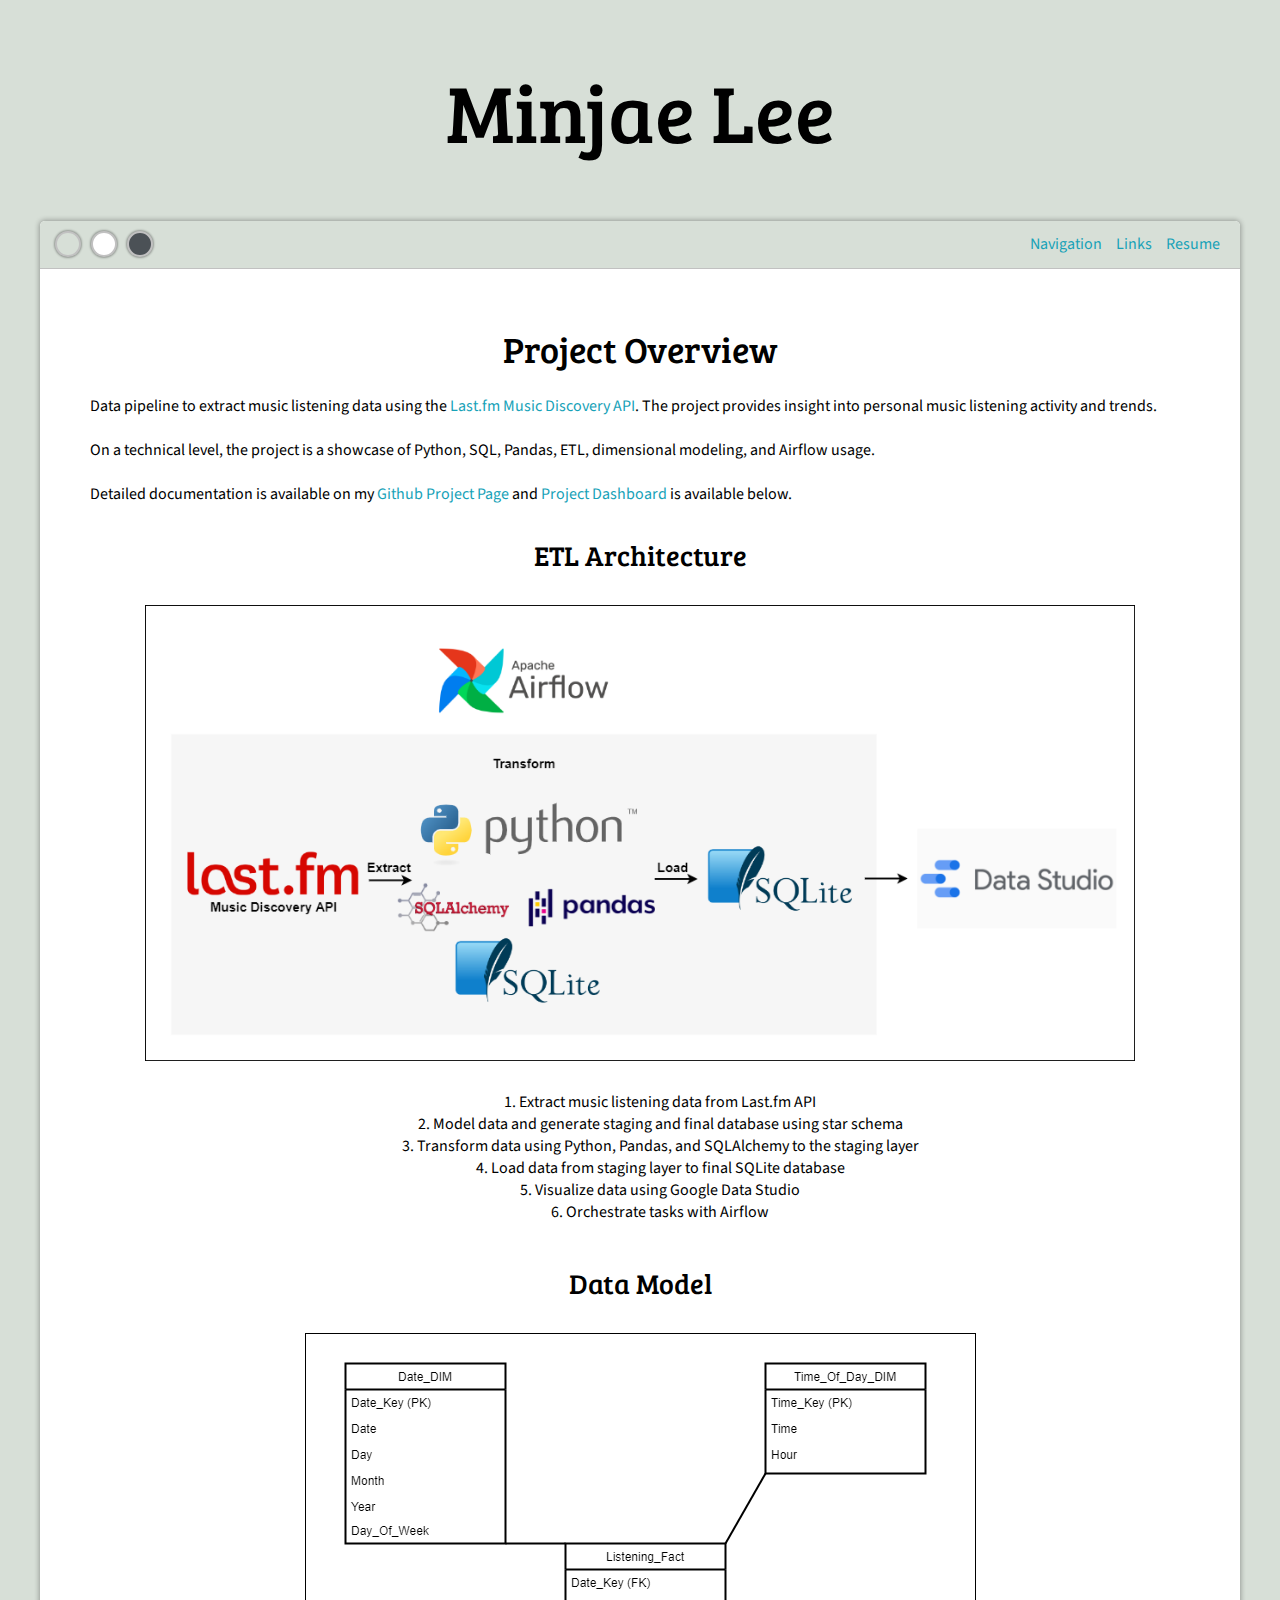
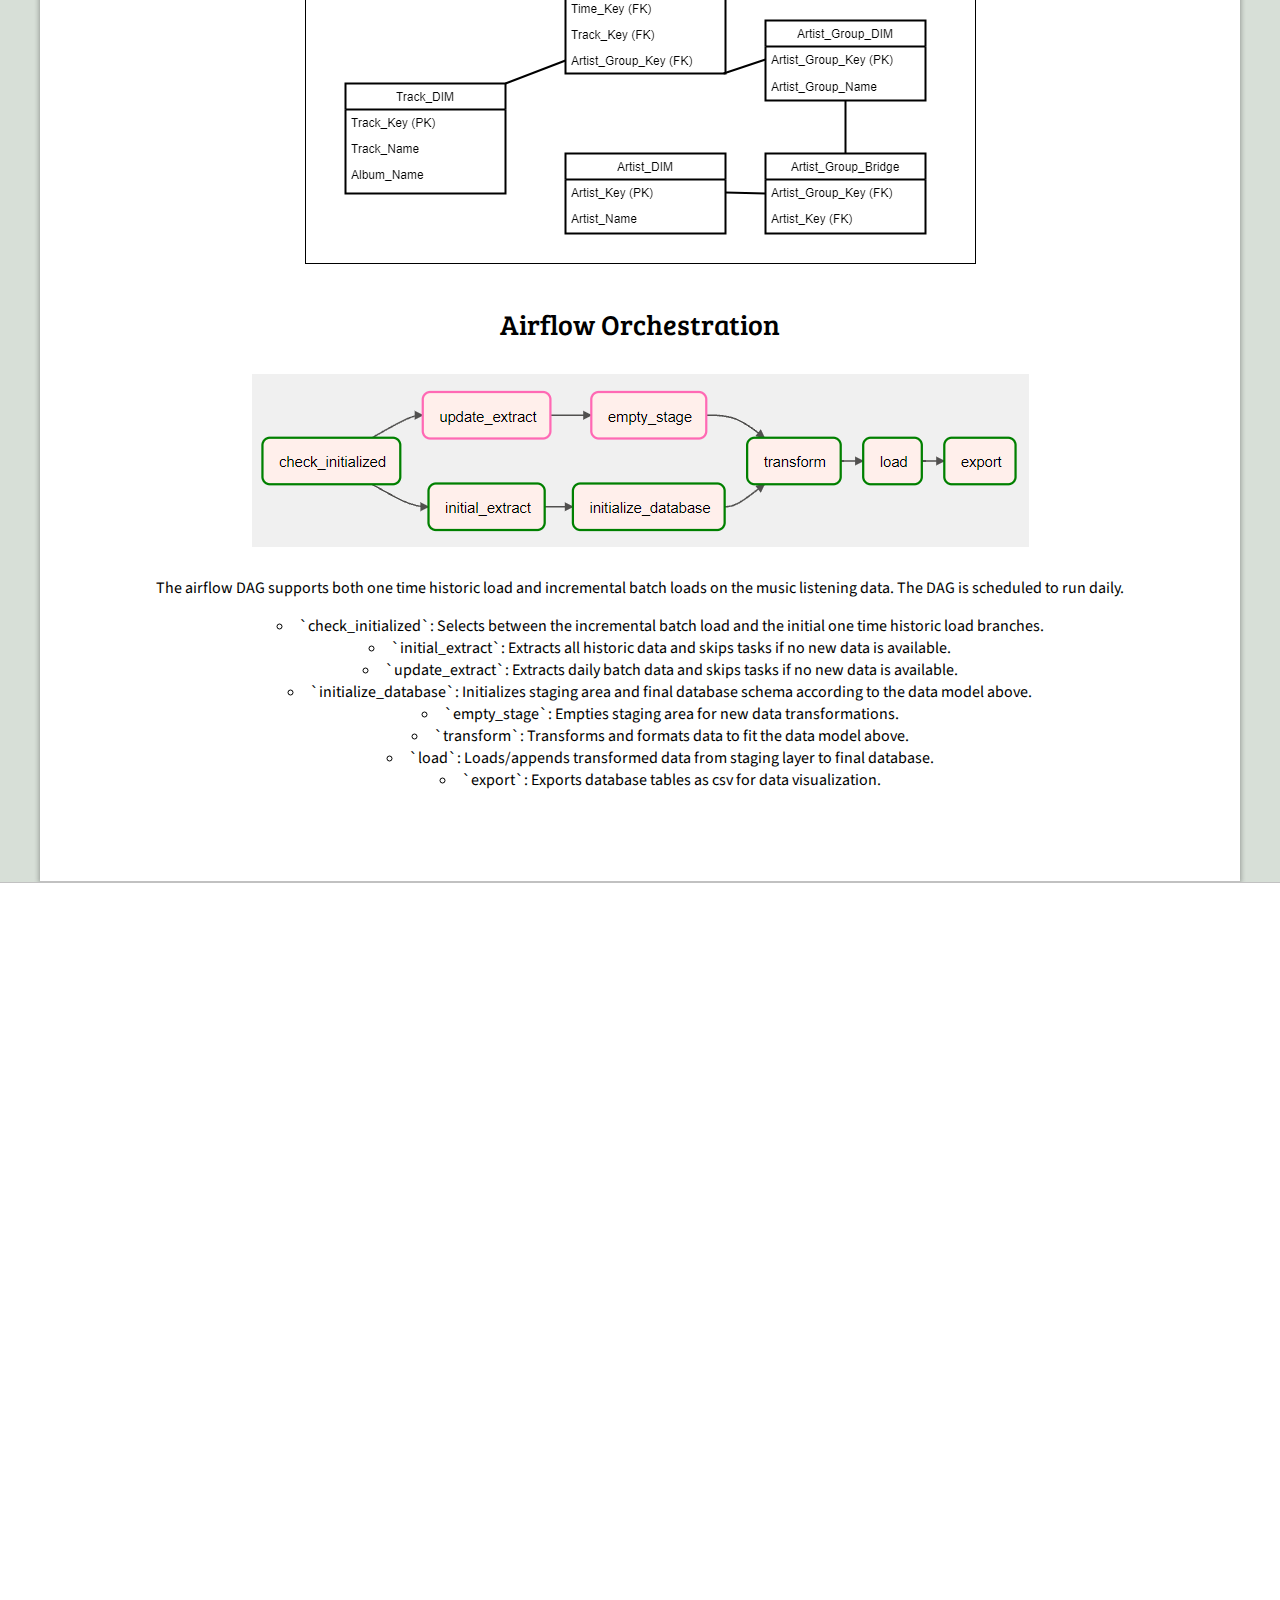
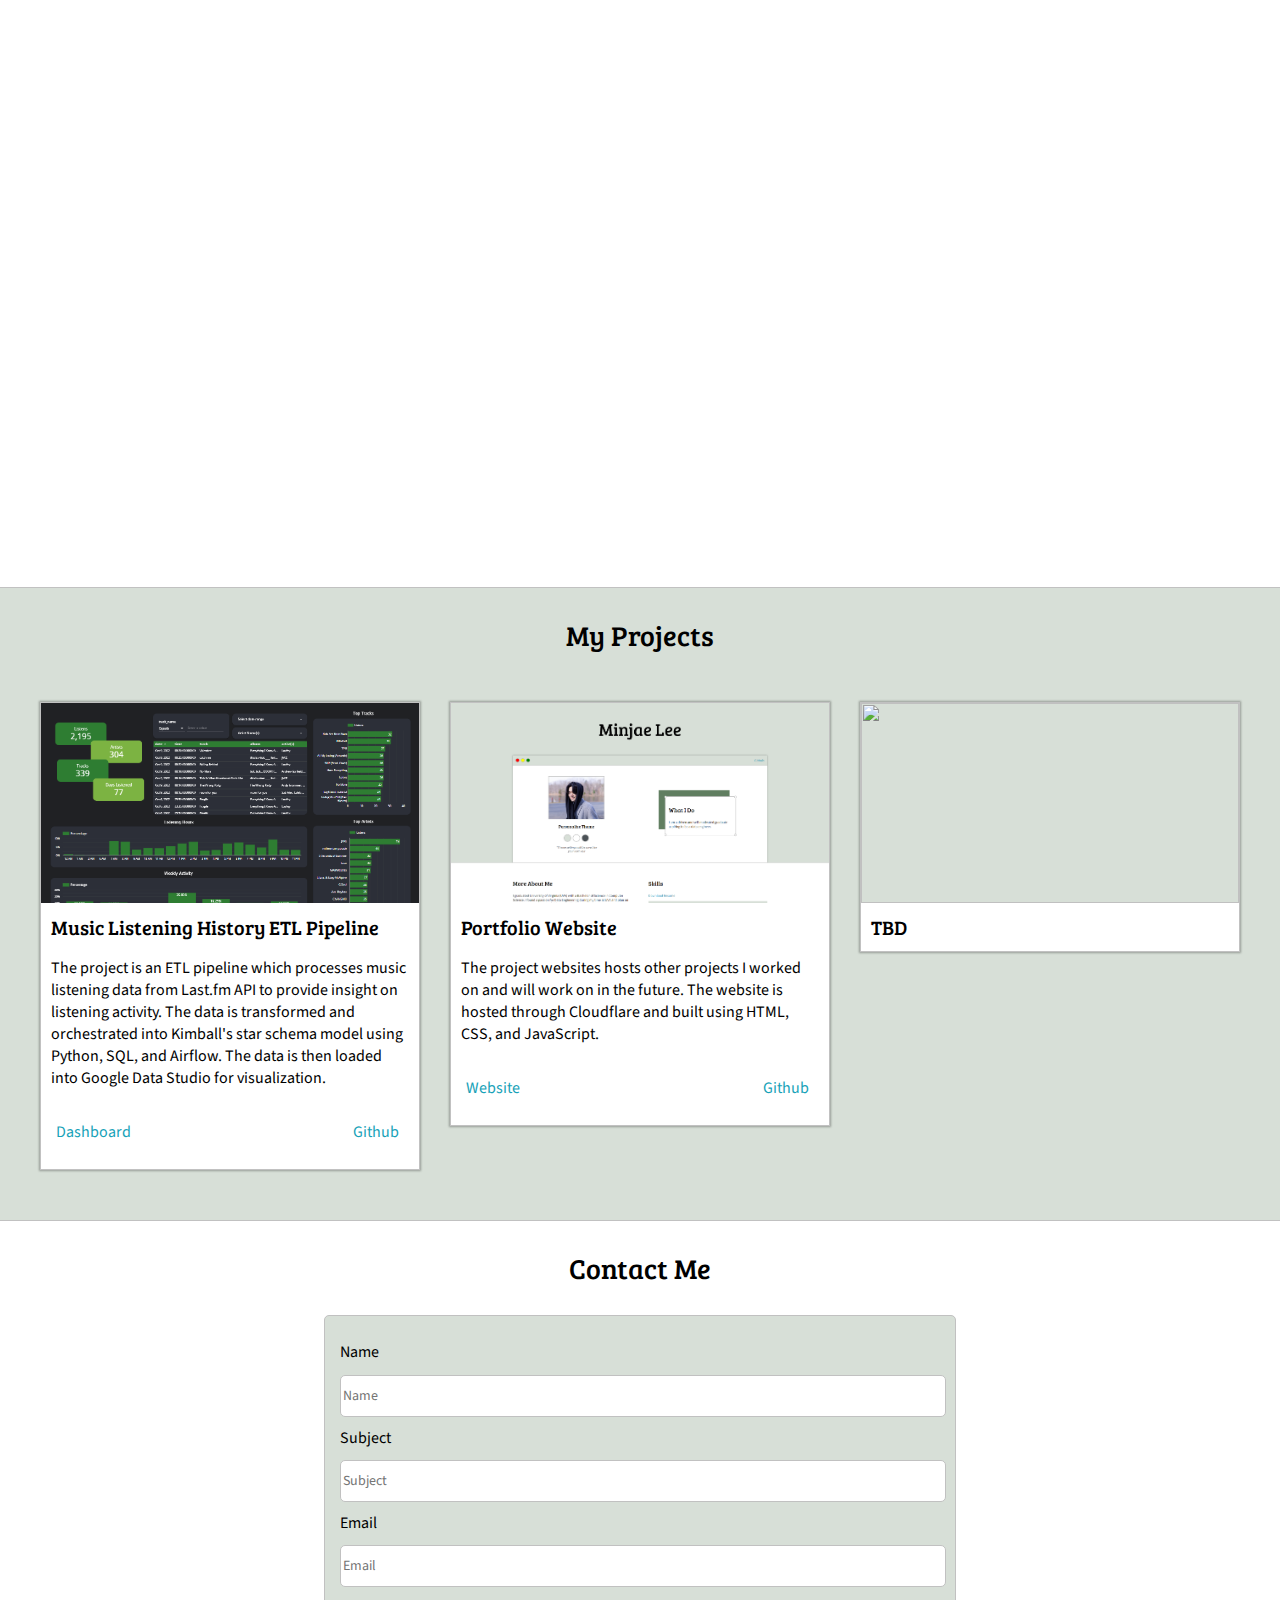
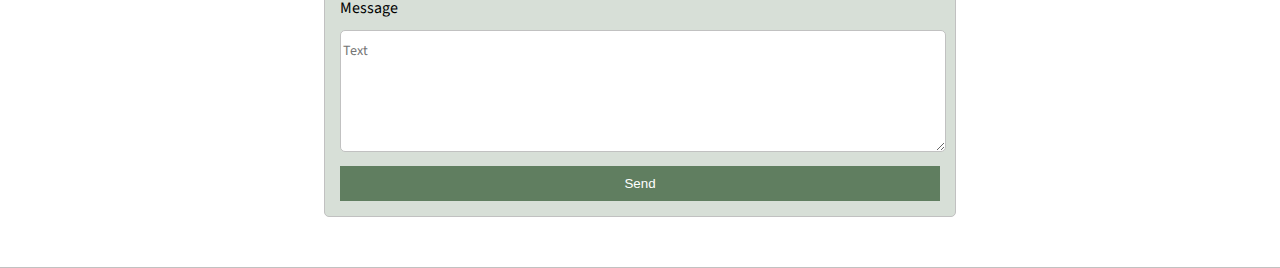
==== lastfmetl.html @ 1b08f199 "Last.fm ETL Project Added" ====
<!DOCTYPE html>
<html>
    <head>
        <title>Datashrub</title>

        <meta name="viewport" content="width=device-width, initial-scale=1.0, maximum-scale=1.0, minimum-scale=1.0" />

        <link href="https://fonts.googleapis.com/css2?family=Bree+Serif&display=swap" rel="stylesheet">
        <link href="https://fonts.googleapis.com/css2?family=Source+Sans+Pro&display=swap" rel="stylesheet">

        <link rel="stylesheet" type="text/css" href="css/default.css" />
        <link id="theme-style" rel="stylesheet" type="text/css" href="" />

        <script src="https://www.google.com/recaptcha/api.js" async defer></script>
    </head>
    <body>

        <section class="s1">
            <div class="main-container">
                <div class="greeting-wrapper">
                    <h1>Minjae Lee</h1>
                    
                </div>

                <div class="project-intro-wrapper">
                    <div class="nav-bar">
                        <div class="dots-wrapper">
                            <div data-mode="shrub" id="shrub-mode" class="theme-dot"></div>
                            <div data-mode="light" id="light-mode" class="theme-dot"></div>
                            <div data-mode="dark" id="dark-mode" class="theme-dot"></div>
                        </div>
                        
                        <div id="navigation">
                            <ul>
                                <li><a href="#">Navigation</a>
                                    <ul>
                                        <li><a href="index.html">Home</a></li>
                                        <li><a href="index.html/#about-section">About</a></li>
                                        <li><a href="#project-section">Projects</a></li>
                                        <li><a href="#contact-section">Contact</a></li>
                                    </ul>
                                </li>
                                <li><a href="#">Links</a>
                                    <ul>
                                        
                                        <li><a target="_blank" href="https://github.com/ml3hu">Github</a></li>
                                    </ul>
                                </li>

                                <li><a target="_blank" href="Minjae_Lee_Resume.pdf">Resume</a></li>
                                
                                
                            </ul>
                        </div>
                    </div>
                    
                    <div class="center-column">
                        <h2 style="text-align: center; line-height: 0;">Project Overview</h2>
                        <div class="project-overview">
                            <p>Data pipeline to extract music listening data using the <a target="_blank" href="https://www.last.fm/api">Last.fm Music Discovery API</a>. The project provides insight into personal music listening activity and trends.
                                <br><br>
                                On a technical level, the project is a showcase of Python, SQL, Pandas, ETL, dimensional modeling, and Airflow usage.
                                <br><br>
                                Detailed documentation is available on my <a target="_blank" href="https://github.com/ml3hu/Last.fm-ETL">Github Project Page</a> and <a href="lastfmetl.html#dashboard">Project Dashboard</a> is available below.
                                <br><br>
                            </p>
                            <h3 style="text-align: center; line-height: 0;">ETL Architecture</h3>
                            <img class="project-image" src="images/Last.fm_ETL.png">
                            <ol class="project-l">
                                <li>Extract music listening data from Last.fm API</li>
                                <li>Model data and generate staging and final database using star schema</li>
                                <li>Transform data using Python, Pandas, and SQLAlchemy to the staging layer</li>
                                <li>Load data from staging layer to final SQLite database</li>
                                <li>Visualize data using Google Data Studio</li>
                                <li>Orchestrate tasks with Airflow</li>
                            </ol>
                            <h3 style="text-align: center; line-height: 0;">Data Model</h3>
                            <img class="project-image" src="images/Data_Model.png">
                            <ol class="project-l">
                                
                            </ol>
                            <h3 style="text-align: center; line-height: 0;">Airflow Orchestration</h3>
                            <img class="project-image" src="images/Airflow_Taskflow.png">
                            <p class="center">The airflow DAG supports both one time historic load and incremental batch loads on the music listening data. The DAG is scheduled to run daily.</p>
                            <ul class="project-l" style="list-style-type:circle;">
                                <li>`check_initialized`: Selects between the incremental batch load and the initial one time historic load branches.</li>
                                <li>`initial_extract`: Extracts all historic data and skips tasks if no new data is available.</li>
                                <li>`update_extract`: Extracts daily batch data and skips tasks if no new data is available.</li>
                                <li>`initialize_database`: Initializes staging area and final database schema according to the data model above.</li>
                                <li>`empty_stage`: Empties staging area for new data transformations.</li>
                                <li>`transform`: Transforms and formats data to fit the data model above.</li>
                                <li>`load`: Loads/appends transformed data from staging layer to final database.</li>
                                <li>`export`: Exports database tables as csv for data visualization.</li>
                            </ul>
                        </div>
                    </div>

                </div>
        </section>

        <section id="about-section" class="s2">
            <div class="dashboard-container">
                <div id="dashboard" class="dashboard">
                    <iframe width="100%" height="1200" src="https://datastudio.google.com/embed/reporting/3fb35501-1161-4b5e-9213-885770d2231d/page/79HvC" frameborder="0" style="border:0" allowfullscreen></iframe>
                </div>
            </div>
        </section>

        <section id="project-section" class="s1">
            <div class="main-container">
                <h3 style="text-align: center;">My Projects</h3>

                <div class="projects-wrapper">
                    <div>
                        <div class="project">
                            <a href="lastfmetl.html"><img class="thumbnail" src="images/Last.fm_ETL_Dashboard.png"></a>
                            
    
                            <div class="project-description">
                                <h5 class="project-title">Music Listening History ETL Pipeline</h5>
                                <p class="project-intro">The project is an ETL pipeline which processes music listening data from Last.fm API to provide insight on listening activity. 
                                    The data is transformed and orchestrated into Kimball's star schema model using Python, SQL, and Airflow. The data is then loaded into Google Data Studio for visualization.
                                </p>
                                <div class="project-links">
                                    <p class="dashboard-link"><a href="lastfmetl.html#dashboard">Dashboard</a></p>
                                    <p class="github-link"><a target="_blank" href="https://github.com/ml3hu/Last.fm-ETL">Github</a></p>
                                </div>
                            </div>
                        </div>
                    </div>


                    <div>
                        <div class="project">
                            <a href="https://datashrub.com"><img class="thumbnail" src="images/Portfolio.png"></a>
    
                            <div class="project-description">
                                <h5 class="project-title">Portfolio Website</h5>
                                <p class="project-intro">The project websites hosts other projects I worked on and will work on in the future. 
                                    The website is hosted through Cloudflare and built using HTML, CSS, and JavaScript.</p>
                                <div class="project-links">
                                    <p class="dashboard-link"><a href="https://datashrub.com">Website</a></p>
                                    <p class="github-link"><a target="_blank" href="https://github.com/ml3hu/Datashrub">Github</a></p>
                                </div>
                            </div>
                        </div>
                    </div>
                    

                    <div>
                        <div class="project">
                            <img class="thumbnail" src="images/22-02 TSA Oboard Photoshoot-86.jpg">
    
                            <div class="project-description">
                                <h5 class="project-title">TBD</h5>
                                <!-- <p class="project-intro">This is a post about something. Some more text here.</p> -->
                                <!-- <p><a href="https://github.com/ml3hu/Datashrub">Github</a></p> -->
                            </div>
                        </div>
                    </div>
                </div>
            </div>
        </section>

        <section id="contact-section" class="s2">
            <div class="main-container">
                <h3 style="text-align: center;">Contact Me</h3>

                <form id="contact-form" action="https://formsubmit.co/d02fdf6aba0ddd34519c3f8306e68dca" method="POST">

                    <!-- Honeypot -->
                    <input type="text" name="_honey" style="display:none">

                    <!-- Success Page -->
                    <input type="hidden" name="_next" value="https://datashrub.com/success.html">

                    <label>Name</label>
                    <input class="input-field" type="text" name="name" placeholder="Name" required>

                    <label>Subject</label>
                    <input class="input-field" type="text" name="_subject" placeholder="Subject" required>

                    <label>Email</label>
                    <input class="input-field" type="email" name="email" placeholder="Email" required>

                    <label>Message</label>
                    <textarea class="input-field" type="text" name="message" placeholder="Text" required></textarea>

                    <button id="submit-button" type="submit">Send</button>
                </form>
            </div>
        </section>

        <script type="text/javascript" src="themeScript.js"></script>
        
    </body>
</html>
---- css/default.css ----
:root {
    --mainColor: #d7dfd7;
    --secondaryColor: #fff;
    --tertiaryColor: rgb(96, 126, 96);

    --borderColor: #c1c1c1;

    --mainText: black;
    --secondaryText: #4b5156;

    --introBorderColor: #c1c1c1;

    --buttonShadow: rgba(0, 0, 0, 0.3);
    --buttonBorderColor: #c1c1c1;
    --buttonText: #fff;

    --linkColor: #17a2b8;
}


html, body {
    padding: 0;
    margin: 0;
}

body * {
    transition: 0.4s;
}

a {
    text-decoration: none;
    color: var(--linkColor);
}

ul {
    list-style: none;
}

h1, h2, h3, h4, h5, h6, strong {
    color: var(--mainText);
    font-family: 'Bree Serif', serif;
    font-weight: 500;
}

p, li, span, label, input, textarea {
    color: var(--mainText);
    font-family: 'Source Sans Pro', sans-serif;
}

img {
    transition: .5s;
}

img:hover {
    transform:scale(2);
}

h1 {
    font-size: 82px;
}

h2 {
    font-size: 36px;
}

h3 {
    font-size: 28px;
}

h4 {
    font-size: 24px;
}

h5 {
    font-size: 20px;
}

h6 {
    font-size: 16px;
}

.center {
    text-align: center;
    list-style-position: inside;
}

.s1 {
    background-color: var(--mainColor);
    border-bottom:1px solid var(--borderColor);
    overflow: auto;
}

.s2 {
    background-color: var(--secondaryColor);
    border-bottom:1px solid var(--borderColor);
    overflow: auto;

}

.main-container {
    width: 1200px;
    margin: 0 auto;
}

.dashboard-container {
    width: 1400px;
    margin: 0 auto;
}

.dashboard {
    padding-top: 50px;
    padding-bottom: 50px;
}

.project-container {
    display: block;
    width: 100%;
    height: 200px;
    object-fit: cover;
}

.greeting-wrapper {
    display: grid;
    min-height: 10em;

    text-align: center;
    align-content: center;
}

.intro-wrapper {
    background-color: var(--secondaryColor);
    border-bottom:1px solid var(--borderColor);
    border-radius: 5px 5px 0 0;

    box-shadow: 0px 0px 5px 1px rgba(0, 0, 0, 0.3);
    -webkit-box-shadow: 0px 0px 5px 1px rgba(0, 0, 0, 0.3);
    -moz-box-shadow: 0px 0px 5px 1px rgba(0, 0, 0, 0.3);

    display: grid;
    grid-template-columns: 1fr 1fr;
    grid-template-rows: 3em;
    grid-template-areas:
        'nav-bar nav-bar'
        'left-column right-column'
    ;
}

.project-intro-wrapper {
    background-color: var(--secondaryColor);
    border-bottom:1px solid var(--borderColor);
    border-radius: 5px 5px 0 0;

    box-shadow: 0px 0px 5px 1px rgba(0, 0, 0, 0.3);
    -webkit-box-shadow: 0px 0px 5px 1px rgba(0, 0, 0, 0.3);
    -moz-box-shadow: 0px 0px 5px 1px rgba(0, 0, 0, 0.3);

    display: grid;
    grid-template-columns: 1fr;
    grid-template-rows: 3em;
    grid-template-areas:
        'nav-bar'
        'center-column'
    ;
}

.center-column {
    grid-area: center-column;

    padding-top: 50px;
    padding-bottom: 30px;

    /* border:2px solid var(--borderColor); */

    display: grid;
    align-content: center;
}

.project-overview {
    padding-left: 50px;
    padding-right: 50px;
}

.project-image {
    display: block;
    /* width: 80%; */
    max-width: 90%;
    margin-left: auto;
    margin-right: auto;
    margin-top: 50px;
    margin-bottom: 30px;
}

.project-image:hover {
    transform:scale(1.1);
}

.project-l {
    text-align: center;
    list-style-position: inside;
    margin-bottom: 60px;
}

.nav-bar {
    grid-area: nav-bar;
    text-align: center;
    border-bottom:1px solid var(--borderColor);
    border-radius: 5px 5px 0 0;

    display: flex;
    justify-content: space-between;
    align-items: center;
    background-color: var(--mainColor);

}

.dots-wrapper {
    display: flex;
    padding: 10px;
}

#dot-1 {
    background-color: red;
}

#dot-2 {
    background-color: yellow;
}

#dot-3 {
    background-color: green;
}

.browser-dot {
    background-color: black;
    height: 15px;
    width: 15px;
    border-radius: 50%;
    margin: 5px;

    box-shadow: 0px 0px 2px 1px rgba(0, 0, 0, 0.3);
    -webkit-box-shadow: 0px 0px 2px 1px rgba(0,0,0,0.3);
    -moz-box-shadow: 0px 0px 2px 1px rgba(0,0,0,0.3);
}

#navigation {
    margin: 0;
    padding-right: 15px;
    padding-left: 0;
}

#navigation li {
    display: inline-block;
    margin: 5px 5px;
}

#navigation li ul{
    display: none;
    padding: 5px 5px;
    border-radius: 0px 0px 4px 4px;
    position: absolute;
    background-color: var(--mainColor); 
    z-index:999;
}

#navigation li:hover ul{
    display: block;
}

#navigation li ul li{
    display: block;
    padding: 5px 5px;
    border-radius: 4px 4px 4px 4px;
}

#navigation li ul li:hover{
    background-color: var(--tertiaryColor);
}

.left-column {
    grid-area: left-column;
    padding-top: 50px;
    padding-bottom: 30px;
}

#pfp {
    width: 260px;
    height: 200px;
    object-fit: cover;
    object-position: right;
    border: 2px solid var(--borderColor);

    display: block;
    margin: 0 auto;
}

.theme-dot {
    height: 22px;
    width: 22px;
    border-radius: 50%;
    background-color: var(--mainColor);
    border: 2px solid var(--buttonBorderColor);

    margin: 5px;

    box-shadow: 0px 0px 2px 1px var(--buttonShadow);
    -webkit-box-shadow: 0px 0px 2px 1px var(--buttonShadow);
    -moz-box-shadow: 0px 0px 2px 1px var(--buttonShadow);

    cursor: pointer;
}

.theme-dot:hover {
    border-color: var(--tertiaryColor);    
}

#shrub-mode {
    background-color: #d7dfd7;
}

#light-mode {
    background-color: #fff;
}

#dark-mode {
    background-color: #4b5156;
}

#theme-wrapper {
    display: flex;
    justify-content: center;
    align-items: center;
    
}

#theme-note {
    font-size: 14px;
    color: var(--secondaryText);
    font-style: italic;
    text-align: center;
}

.right-column {
    grid-area: right-column;

    padding-top: 50px;
    padding-bottom: 30px;

    /* border:2px solid var(--borderColor); */

    display: grid;
    align-content: center;
    padding-right: 5%;
}

#intro {
    width: 300px;
    border: 2px solid var(--introBorderColor);
    padding: 15px;

    box-shadow: -30px -30px 0px 0px var(--tertiaryColor);
    -webkit-box-shadow: -30px -30px 0px 0px var(--tertiaryColor);
    -moz-box-shadow: -30px -30px 0px 0px var(--tertiaryColor);

    position: relative;

    margin: 0 auto;
    
}

.corner-dot {
    width: 7px;
    height: 7px;
    border-radius: 50%;
    border: 2px solid var(--introBorderColor);
    position: absolute;
    background-color: var(--secondaryColor);
}

#corner-tl {
    top: -5px;
    left: -5px;
}

#corner-tr {
    top: -5px;
    right: -5px;
}

#corner-bl {
    bottom: -5px;
    left: -5px;
}

#corner-br {
    bottom: -5px;
    right: -5px;
}

.about-wrapper {
    display: grid;
    grid-template-columns: repeat(auto-fit, minmax(360px, 1fr));
    padding-top: 50px;
    padding-bottom: 50px;
    gap: 80px;
}

#skills {
    display: flex;
    justify-content: space-evenly;
    background-color: var(--mainColor);
}

.projects-wrapper {
    display: grid;
    grid-template-columns: repeat(auto-fit, minmax(360px, 1fr));
    padding-top: 20px;
    padding-bottom: 50px;
    gap:30px;
    justify-content: center;
}

.project {
    border: 1px solid var(--borderColor);

    box-shadow: 0px 0px 2px 1px rgba(0, 0, 0, 0.3);
    -webkit-box-shadow: 0px 0px 2px 1px rgba(0,0,0,0.3);
    -moz-box-shadow: 0px 0px 2px 1px rgba(0,0,0,0.3);
}

.thumbnail {
    display: block;
    width: 100%;
    height: 200px;
    object-fit: cover;
}

.project-description {
    background-color: var(--secondaryColor);
    padding: 10px;
}

.project-title {
    margin: 0;
}

.project-links {
    display: grid;
    grid-template-columns:1fr 1fr;
}

.dashboard-link {
    text-align: left;
    padding-left: 5px;
}

.github-link {
    text-align: right;
    padding-right: 10px;
}

#contact-form {
    display: block;
    max-width: 600px;
    margin: 0 auto;
    border: 1px solid var(--borderColor);
    padding: 15px;
    border-radius: 5px;
    background-color: var(--mainColor);
    margin-bottom:50px;
}

#contact-form label {
    line-height: 2.7em;
}

#contact-form textarea {
    min-height: 100px;
    font-size: 14px;
}

.input-field {
    width: 100%;
    padding-top: 10px;
    padding-bottom: 10px;
    background-color: var(--secondaryColor);
    border-radius: 5px;
    border: 1px solid var(--borderColor);
    font-size: 14px;
}

#submit-button {
    margin-top: 10px;
    width: 100%;
    padding-top: 10px;
    padding-bottom: 10px;
    color: var(--buttonText);
    background-color: var(--tertiaryColor);
    border: none;
}

#submit-button:hover {
    background-color: var(--buttonBorderColor);
    cursor: pointer;
}

@media screen and (max-width: 1200px) {
    .main-container {
        width: 95%;
    }
}


@media screen and (max-width: 800px) {
    .intro-wrapper {

        grid-template-columns: 1fr;
        grid-template-rows: 3em;
        grid-template-areas:
            'nav-bar'
            'left-column'
            'right-column'
        ;
    }

    .right-column {
        padding-left: 5%;
        padding-right: 0%;
    }

}
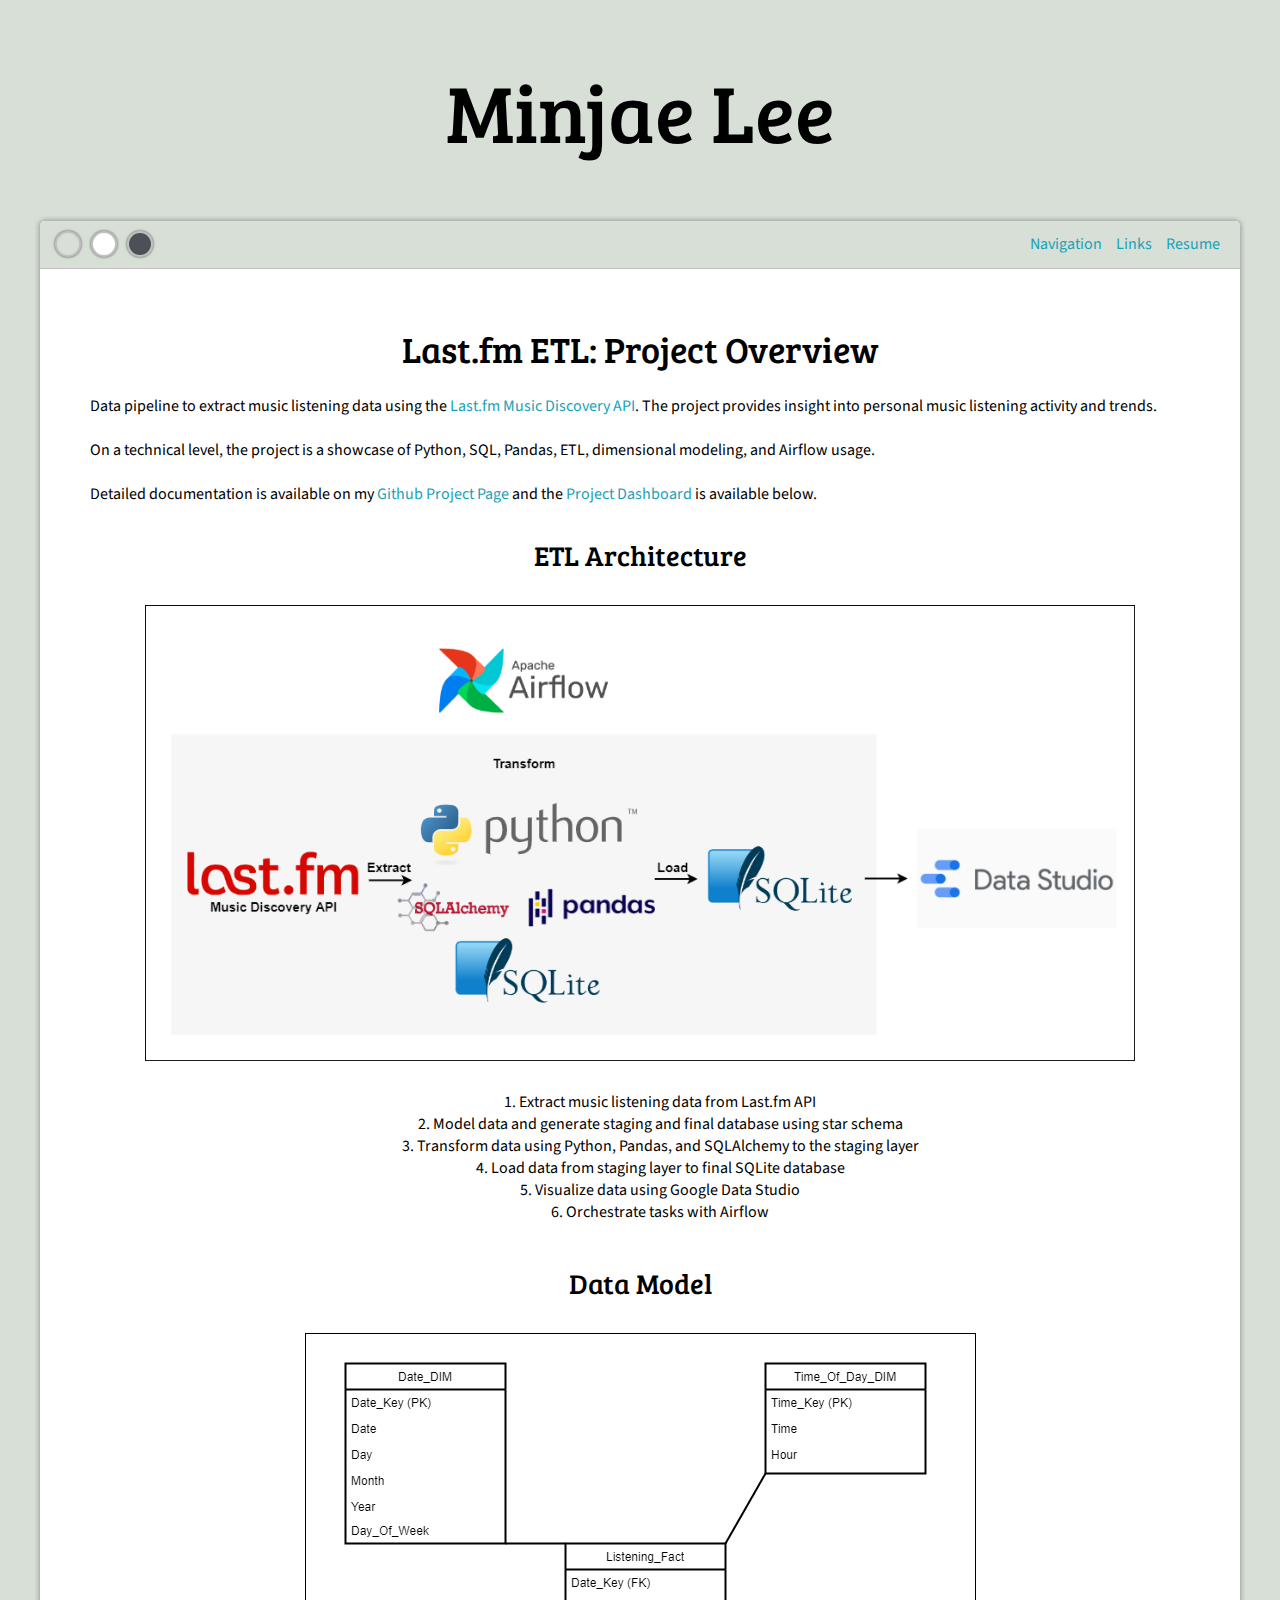
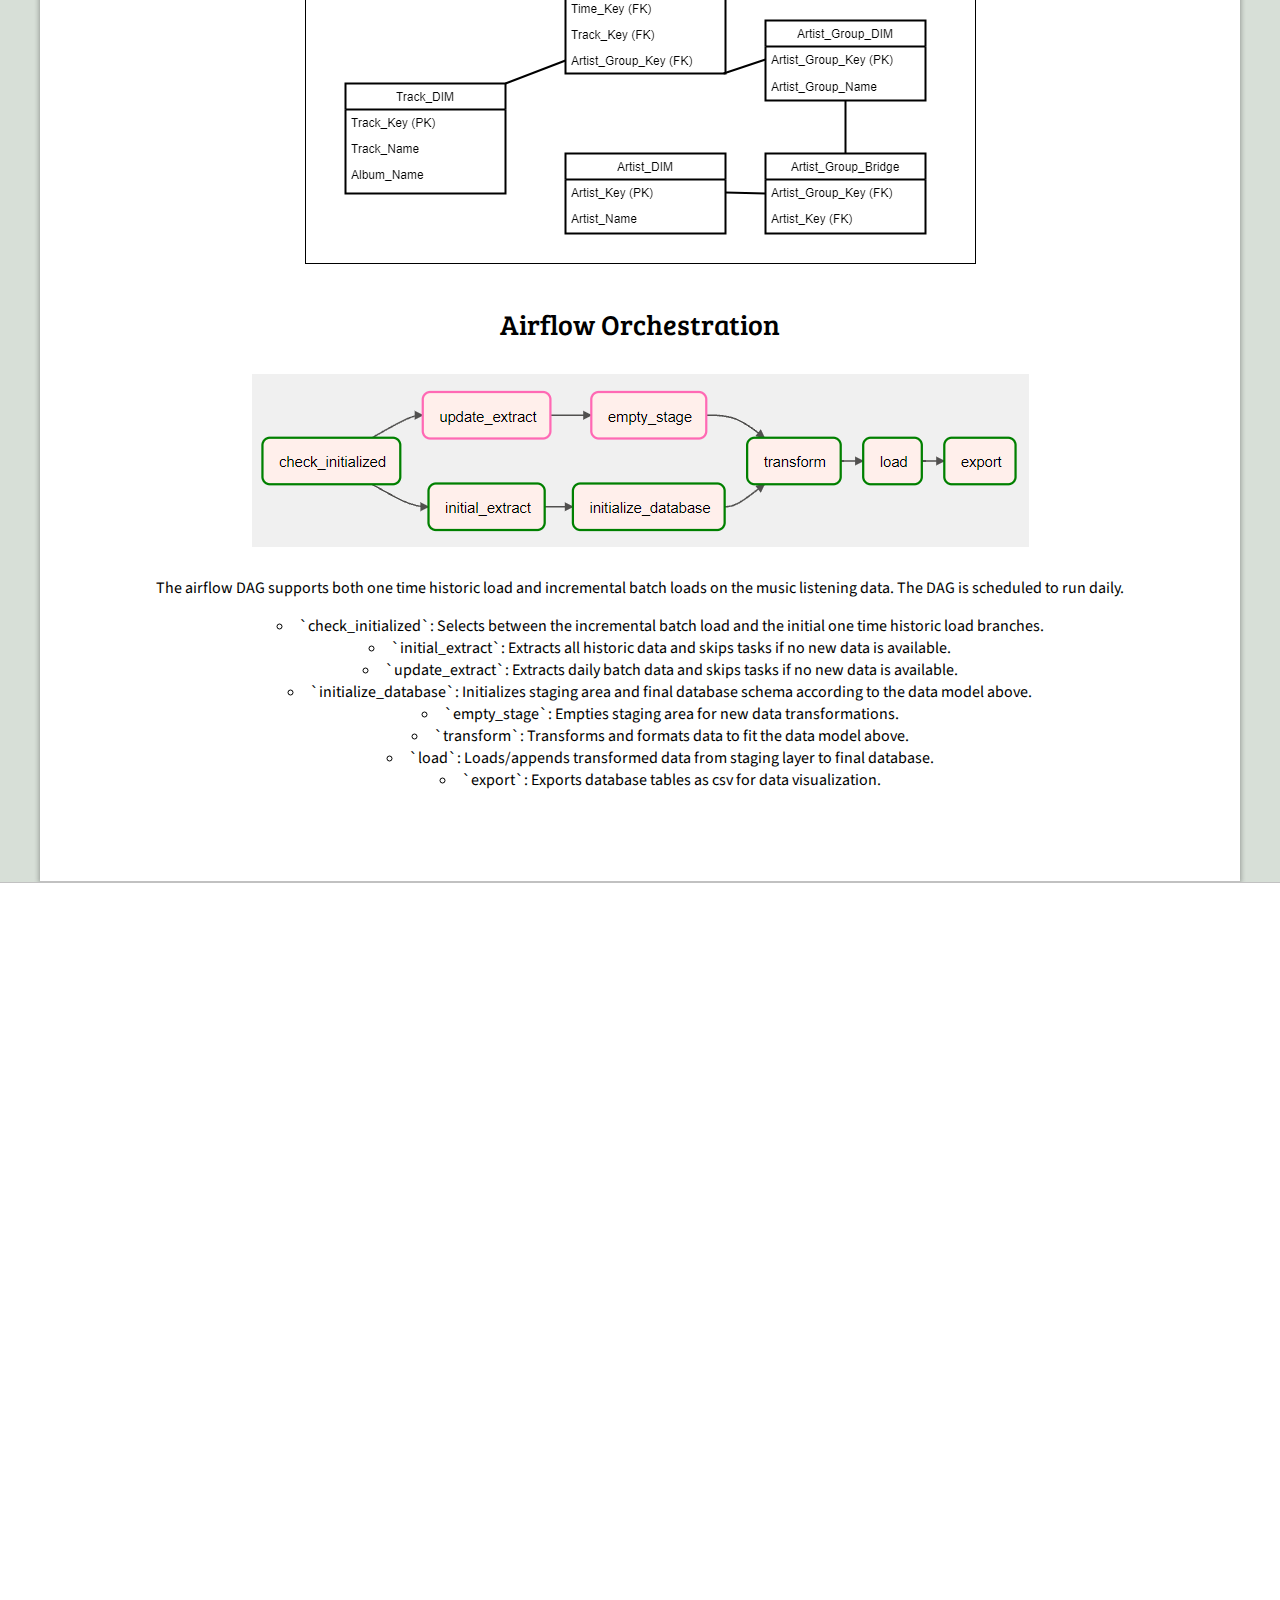
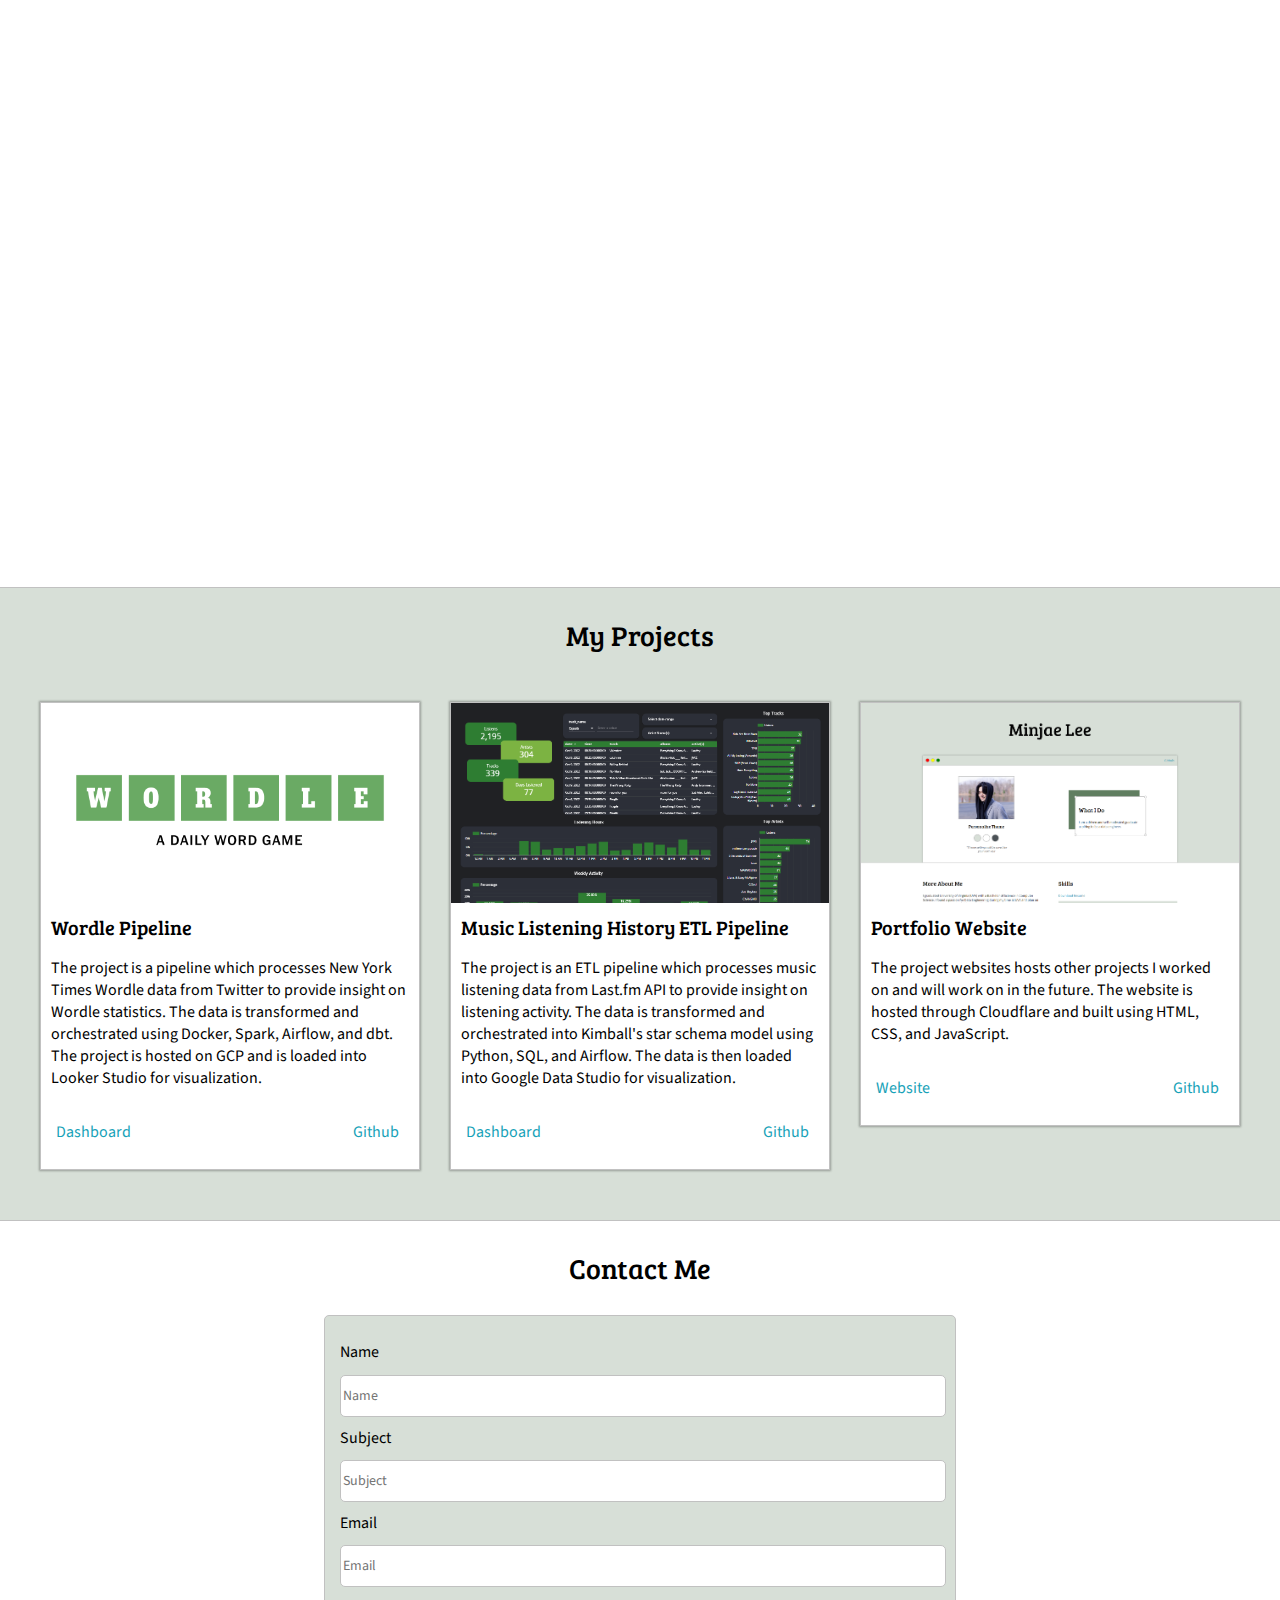
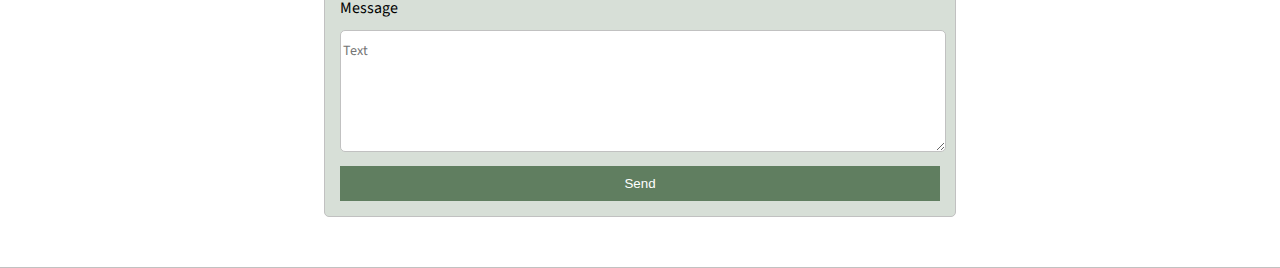
==== commit 0f526d13: "wordle pipeline project" ====
--- a/lastfmetl.html
+++ b/lastfmetl.html
@@ -55,13 +55,13 @@
                     </div>
                     
                     <div class="center-column">
-                        <h2 style="text-align: center; line-height: 0;">Project Overview</h2>
+                        <h2 style="text-align: center; line-height: 0;">Last.fm ETL: Project Overview</h2>
                         <div class="project-overview">
                             <p>Data pipeline to extract music listening data using the <a target="_blank" href="https://www.last.fm/api">Last.fm Music Discovery API</a>. The project provides insight into personal music listening activity and trends.
                                 <br><br>
                                 On a technical level, the project is a showcase of Python, SQL, Pandas, ETL, dimensional modeling, and Airflow usage.
                                 <br><br>
-                                Detailed documentation is available on my <a target="_blank" href="https://github.com/ml3hu/Last.fm-ETL">Github Project Page</a> and <a href="lastfmetl.html#dashboard">Project Dashboard</a> is available below.
+                                Detailed documentation is available on my <a target="_blank" href="https://github.com/ml3hu/Last.fm-ETL">Github Project Page</a> and the <a href="lastfmetl.html#dashboard">Project Dashboard</a> is available below.
                                 <br><br>
                             </p>
                             <h3 style="text-align: center; line-height: 0;">ETL Architecture</h3>
@@ -113,6 +113,24 @@
                 <div class="projects-wrapper">
                     <div>
                         <div class="project">
+                            <a href="wordlepipeline.html"><img class="thumbnail" src="images/Wordle.png"></a>
+                            
+    
+                            <div class="project-description">
+                                <h5 class="project-title">Wordle Pipeline</h5>
+                                <p class="project-intro">The project is a pipeline which processes New York Times Wordle data from Twitter to provide insight on Wordle statistics. 
+                                    The data is transformed and orchestrated using Docker, Spark, Airflow, and dbt. The project is hosted on GCP and is loaded into Looker Studio for visualization.
+                                </p>
+                                <div class="project-links">
+                                    <p class="dashboard-link"><a href="wordlepipeline.html#dashboard">Dashboard</a></p>
+                                    <p class="github-link"><a target="_blank" href="https://github.com/ml3hu/Wordle-Pipeline">Github</a></p>
+                                </div>
+                            </div>
+                        </div>
+                    </div>
+
+                    <div>
+                        <div class="project">
                             <a href="lastfmetl.html"><img class="thumbnail" src="images/Last.fm_ETL_Dashboard.png"></a>
                             
     
@@ -146,18 +164,6 @@
                         </div>
                     </div>
                     
-
-                    <div>
-                        <div class="project">
-                            <img class="thumbnail" src="images/22-02 TSA Oboard Photoshoot-86.jpg">
-    
-                            <div class="project-description">
-                                <h5 class="project-title">TBD</h5>
-                                <!-- <p class="project-intro">This is a post about something. Some more text here.</p> -->
-                                <!-- <p><a href="https://github.com/ml3hu/Datashrub">Github</a></p> -->
-                            </div>
-                        </div>
-                    </div>
                 </div>
             </div>
         </section>
